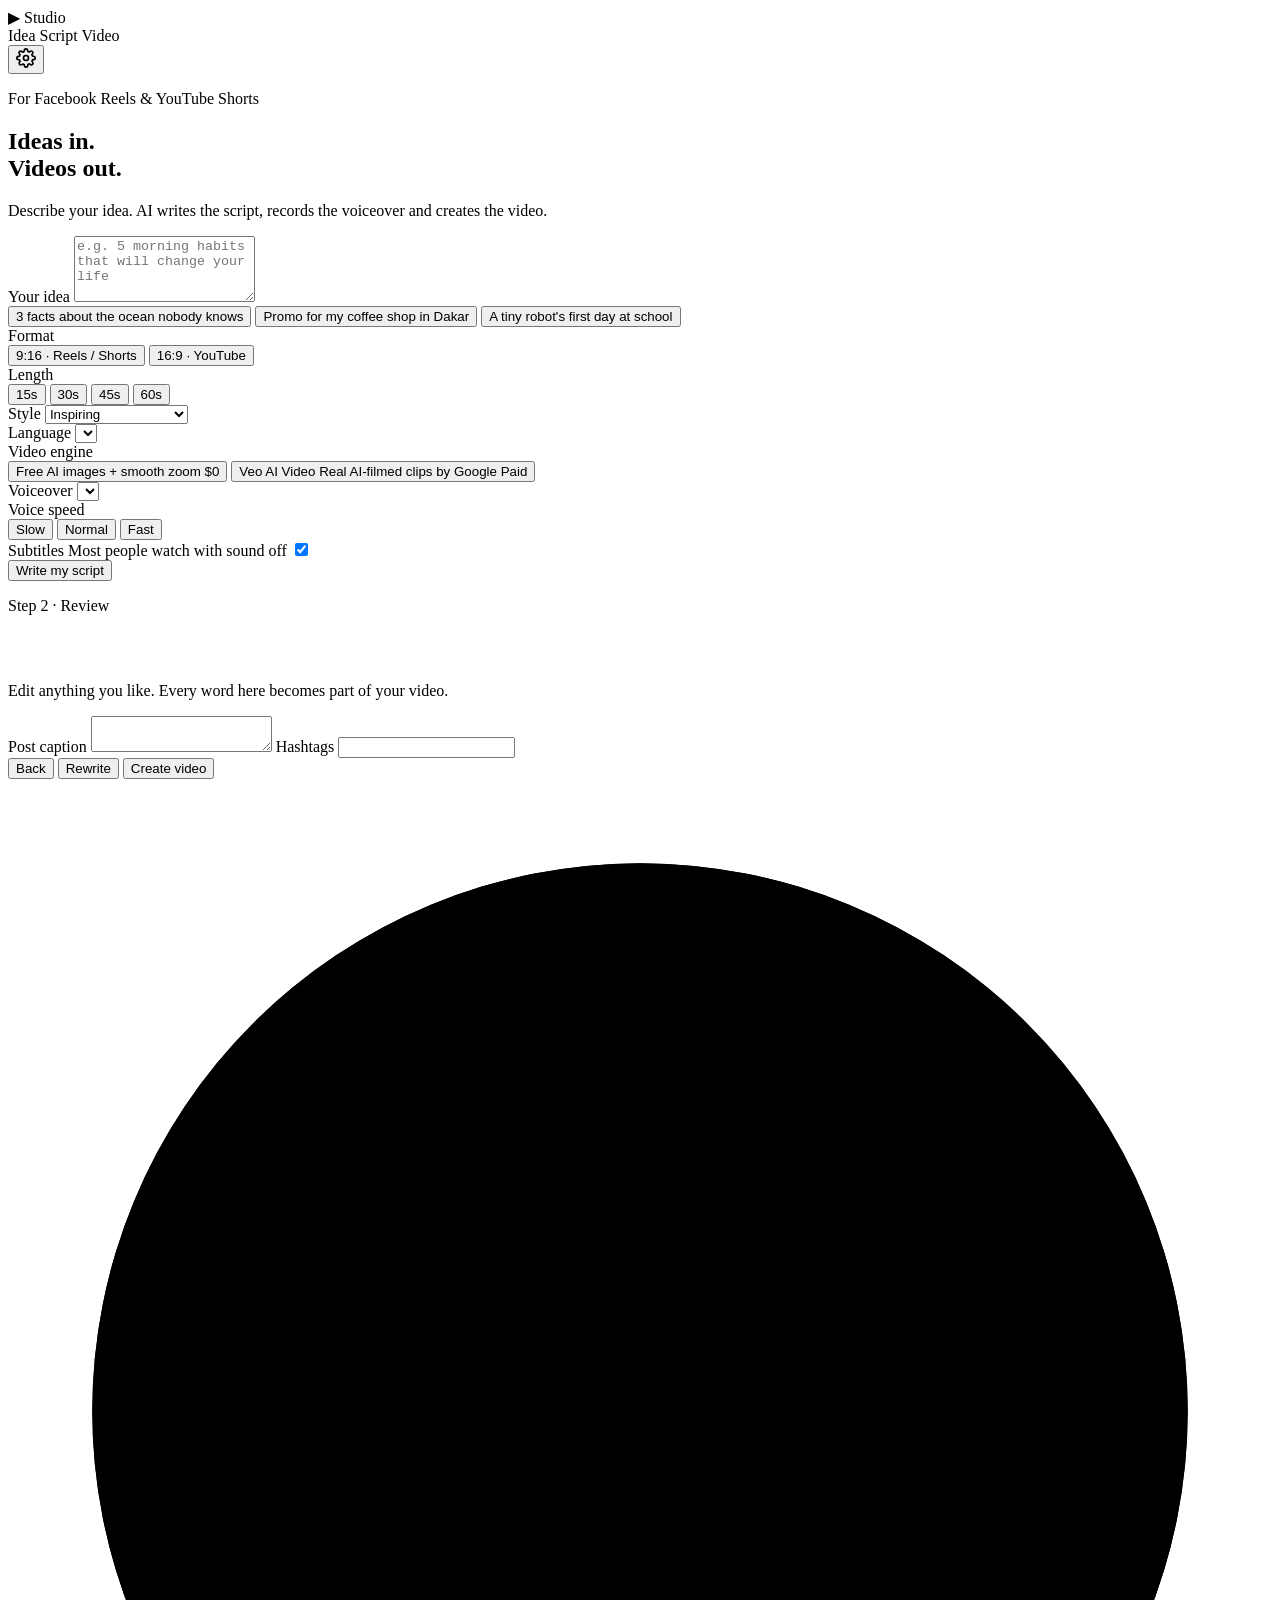
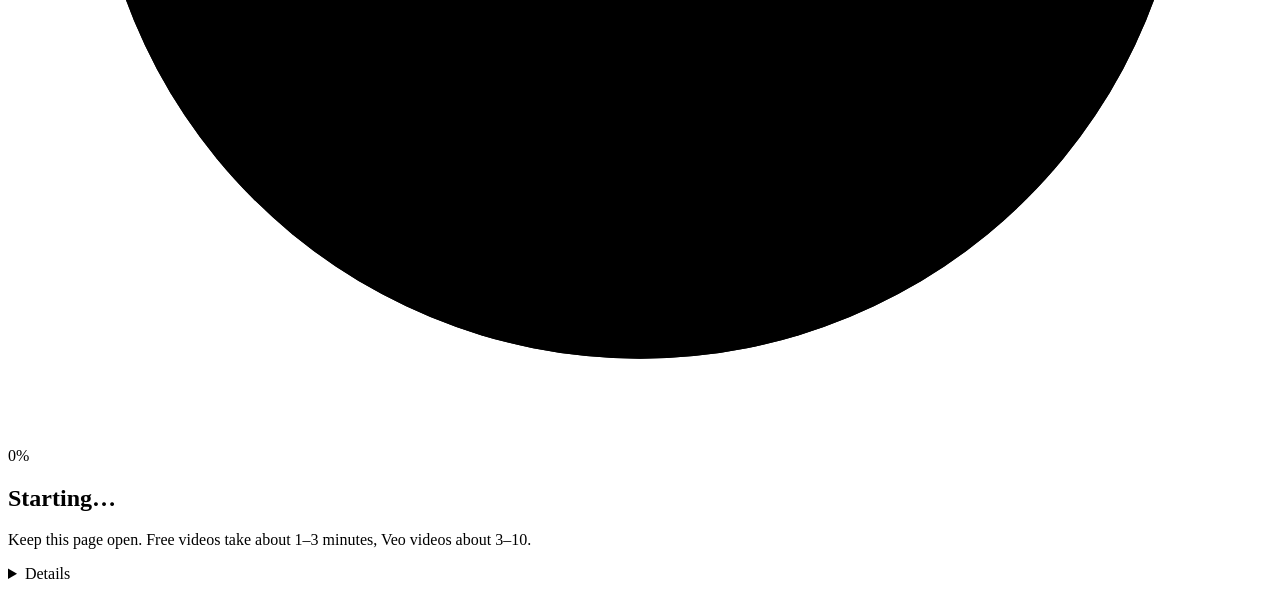
==== advanced_ai_agents/single_agent_apps/ai_movie_production_agent/short_video_studio/static/index.html @ 2b37ecbf "Add Short Video Studio: Apple-style web app for Reels & Shorts Builds on the AI Movie Production Age" ====
<!doctype html>
<html lang="en">
<head>
  <meta charset="utf-8" />
  <meta name="viewport" content="width=device-width, initial-scale=1" />
  <title>Short Video Studio</title>
  <meta name="description" content="Turn an idea into a short video for Facebook Reels and YouTube Shorts." />
  <link rel="preconnect" href="https://fonts.googleapis.com" />
  <link href="https://fonts.googleapis.com/css2?family=Inter:wght@400;500;600;700;800&display=swap" rel="stylesheet" />
  <link rel="stylesheet" href="/static/style.css" />
</head>
<body>
  <!-- Frosted navigation bar -->
  <nav class="nav">
    <div class="nav-inner">
      <div class="brand"><span class="brand-icon">▶</span> Studio</div>
      <div class="nav-steps" id="navSteps">
        <span data-step="1" class="active">Idea</span>
        <span data-step="2">Script</span>
        <span data-step="3">Video</span>
      </div>
      <button class="icon-btn" id="settingsBtn" aria-label="Settings">
        <svg width="20" height="20" viewBox="0 0 24 24" fill="none" stroke="currentColor" stroke-width="2" stroke-linecap="round" stroke-linejoin="round"><circle cx="12" cy="12" r="3"/><path d="M19.4 15a1.65 1.65 0 0 0 .33 1.82l.06.06a2 2 0 1 1-2.83 2.83l-.06-.06a1.65 1.65 0 0 0-1.82-.33 1.65 1.65 0 0 0-1 1.51V21a2 2 0 1 1-4 0v-.09a1.65 1.65 0 0 0-1-1.51 1.65 1.65 0 0 0-1.82.33l-.06.06a2 2 0 1 1-2.83-2.83l.06-.06a1.65 1.65 0 0 0 .33-1.82 1.65 1.65 0 0 0-1.51-1H3a2 2 0 1 1 0-4h.09a1.65 1.65 0 0 0 1.51-1 1.65 1.65 0 0 0-.33-1.82l-.06-.06a2 2 0 1 1 2.83-2.83l.06.06a1.65 1.65 0 0 0 1.82.33h0a1.65 1.65 0 0 0 1-1.51V3a2 2 0 1 1 4 0v.09a1.65 1.65 0 0 0 1 1.51h0a1.65 1.65 0 0 0 1.82-.33l.06-.06a2 2 0 1 1 2.83 2.83l-.06.06a1.65 1.65 0 0 0-.33 1.82v0a1.65 1.65 0 0 0 1.51 1H21a2 2 0 1 1 0 4h-.09a1.65 1.65 0 0 0-1.51 1z"/></svg>
      </button>
    </div>
  </nav>

  <main>
    <!-- ========== STEP 1: IDEA ========== -->
    <section class="view active" id="view1">
      <header class="hero">
        <p class="eyebrow">For Facebook Reels &amp; YouTube Shorts</p>
        <h1>Ideas in.<br /><span class="gradient-text">Videos out.</span></h1>
        <p class="lede">Describe your idea. AI writes the script, records the voiceover and creates the video.</p>
      </header>

      <div class="card">
        <label class="label" for="idea">Your idea</label>
        <textarea id="idea" rows="4" placeholder="e.g. 5 morning habits that will change your life"></textarea>
        <div class="chips" id="ideaExamples">
          <button class="chip">3 facts about the ocean nobody knows</button>
          <button class="chip">Promo for my coffee shop in Dakar</button>
          <button class="chip">A tiny robot's first day at school</button>
        </div>
      </div>

      <div class="card grid">
        <div class="field">
          <span class="label">Format</span>
          <div class="segmented" data-name="format">
            <button data-value="vertical" class="selected"><span class="ratio r916"></span>9:16 · Reels / Shorts</button>
            <button data-value="horizontal"><span class="ratio r169"></span>16:9 · YouTube</button>
          </div>
        </div>
        <div class="field">
          <span class="label">Length</span>
          <div class="segmented" data-name="duration">
            <button data-value="15">15s</button>
            <button data-value="30" class="selected">30s</button>
            <button data-value="45">45s</button>
            <button data-value="60">60s</button>
          </div>
        </div>
        <div class="field">
          <label class="label" for="style">Style</label>
          <select id="style">
            <option>Inspiring</option>
            <option>Funny</option>
            <option>Educational</option>
            <option>Dramatic storytelling</option>
            <option>Product promo / ad</option>
            <option>Mysterious</option>
            <option>Calm &amp; relaxing</option>
          </select>
        </div>
        <div class="field">
          <label class="label" for="language">Language</label>
          <select id="language"></select>
        </div>
      </div>

      <!-- The engine switch -->
      <div class="card">
        <span class="label">Video engine</span>
        <div class="engine-switch" id="engineSwitch">
          <button class="engine selected" data-value="free">
            <span class="engine-title">Free</span>
            <span class="engine-sub">AI images + smooth zoom</span>
            <span class="badge">$0</span>
          </button>
          <button class="engine" data-value="veo">
            <span class="engine-title">Veo AI Video</span>
            <span class="engine-sub">Real AI-filmed clips by Google</span>
            <span class="badge paid">Paid</span>
          </button>
        </div>
        <div class="veo-options" id="veoOptions" hidden>
          <div class="field">
            <span class="label">Veo quality</span>
            <div class="segmented" data-name="veo_quality">
              <button data-value="fast" class="selected">Fast · cheaper</button>
              <button data-value="best">Best quality</button>
            </div>
          </div>
          <p class="note" id="veoNote"></p>
        </div>
      </div>

      <div class="card grid">
        <div class="field">
          <label class="label" for="voice">Voiceover</label>
          <select id="voice"></select>
        </div>
        <div class="field">
          <span class="label">Voice speed</span>
          <div class="segmented" data-name="voice_speed">
            <button data-value="Slow">Slow</button>
            <button data-value="Normal" class="selected">Normal</button>
            <button data-value="Fast">Fast</button>
          </div>
        </div>
        <div class="field toggle-row">
          <span>
            <span class="label inline">Subtitles</span>
            <span class="hint">Most people watch with sound off</span>
          </span>
          <label class="switch"><input type="checkbox" id="subtitles" checked /><span></span></label>
        </div>
      </div>

      <div class="actions">
        <button class="btn primary large" id="writeBtn">
          <span class="btn-label">Write my script</span><span class="spinner"></span>
        </button>
      </div>
    </section>

    <!-- ========== STEP 2: SCRIPT ========== -->
    <section class="view" id="view2">
      <header class="hero small">
        <p class="eyebrow">Step 2 · Review</p>
        <h2 id="scriptTitle" contenteditable="true" spellcheck="false"></h2>
        <p class="lede">Edit anything you like. Every word here becomes part of your video.</p>
      </header>

      <div id="scenes" class="scenes"></div>

      <div class="card">
        <label class="label" for="caption">Post caption</label>
        <textarea id="caption" rows="2"></textarea>
        <label class="label" for="hashtags">Hashtags</label>
        <input id="hashtags" type="text" />
      </div>

      <div class="actions">
        <button class="btn secondary" id="backBtn">Back</button>
        <button class="btn secondary" id="rewriteBtn">Rewrite</button>
        <button class="btn primary large" id="makeBtn">Create video</button>
      </div>
    </section>

    <!-- ========== STEP 3: VIDEO ========== -->
    <section class="view" id="view3">
      <div class="progress-wrap" id="progressWrap">
        <div class="ring">
          <svg viewBox="0 0 120 120"><circle class="track" cx="60" cy="60" r="52" /><circle class="bar" id="ringBar" cx="60" cy="60" r="52" /></svg>
          <span id="percent">0%</span>
        </div>
        <h2 id="stepText">Starting…</h2>
        <p class="lede" id="stepSub">Keep this page open. Free videos take about 1–3 minutes, Veo videos about 3–10.</p>
        <details class="log"><summary>Details</summary><ol id="logList"></ol></details>
      </div>

      <div class="result" id="result" hidden>
        <header class="hero small">
          <p class="eyebrow">Done</p>
          <h2>Your video is ready.</h2>
        </header>
        <div class="result-grid">
          <div class="device" id="device">
            <video id="player" controls playsinline></video>
          </div>
          <div class="card share">
            <span class="label">Caption</span>
            <p id="finalCaption" class="caption-text"></p>
            <ul class="warnings" id="warnings" hidden></ul>
            <button class="btn secondary full" id="copyCaption">Copy caption &amp; hashtags</button>
            <a class="btn primary full" id="downloadBtn" download>Download MP4</a>
            <div class="tips">
              <p><strong>Facebook:</strong> Create → Reel → upload the MP4 → paste caption.</p>
              <p><strong>YouTube:</strong> Create → Upload video. Vertical videos under 3 minutes become Shorts automatically.</p>
            </div>
            <button class="btn ghost full" id="newBtn">Make another video</button>
          </div>
        </div>
      </div>

      <div class="card error-card" id="errorCard" hidden>
        <h3>Something went wrong</h3>
        <p id="errorText"></p>
        <button class="btn secondary" id="retryBtn">Back to script</button>
      </div>
    </section>
  </main>

  <!-- Settings sheet -->
  <dialog id="settings" class="sheet">
    <form method="dialog">
      <h3>Settings</h3>
      <p class="hint" id="keyHint">Your Google API key writes the script (free tier works) and powers Veo videos (paid). Get one at
        <a href="https://aistudio.google.com/apikey" target="_blank" rel="noopener">aistudio.google.com/apikey</a>.
        It is saved only in this browser.</p>
      <label class="label" for="apiKey">Google API key</label>
      <input id="apiKey" type="password" autocomplete="off" placeholder="AIza…" />
      <div class="actions end">
        <button class="btn primary" value="save" id="saveKey">Done</button>
      </div>
    </form>
  </dialog>

  <div class="toast" id="toast"></div>
  <script src="/static/app.js"></script>
</body>
</html>
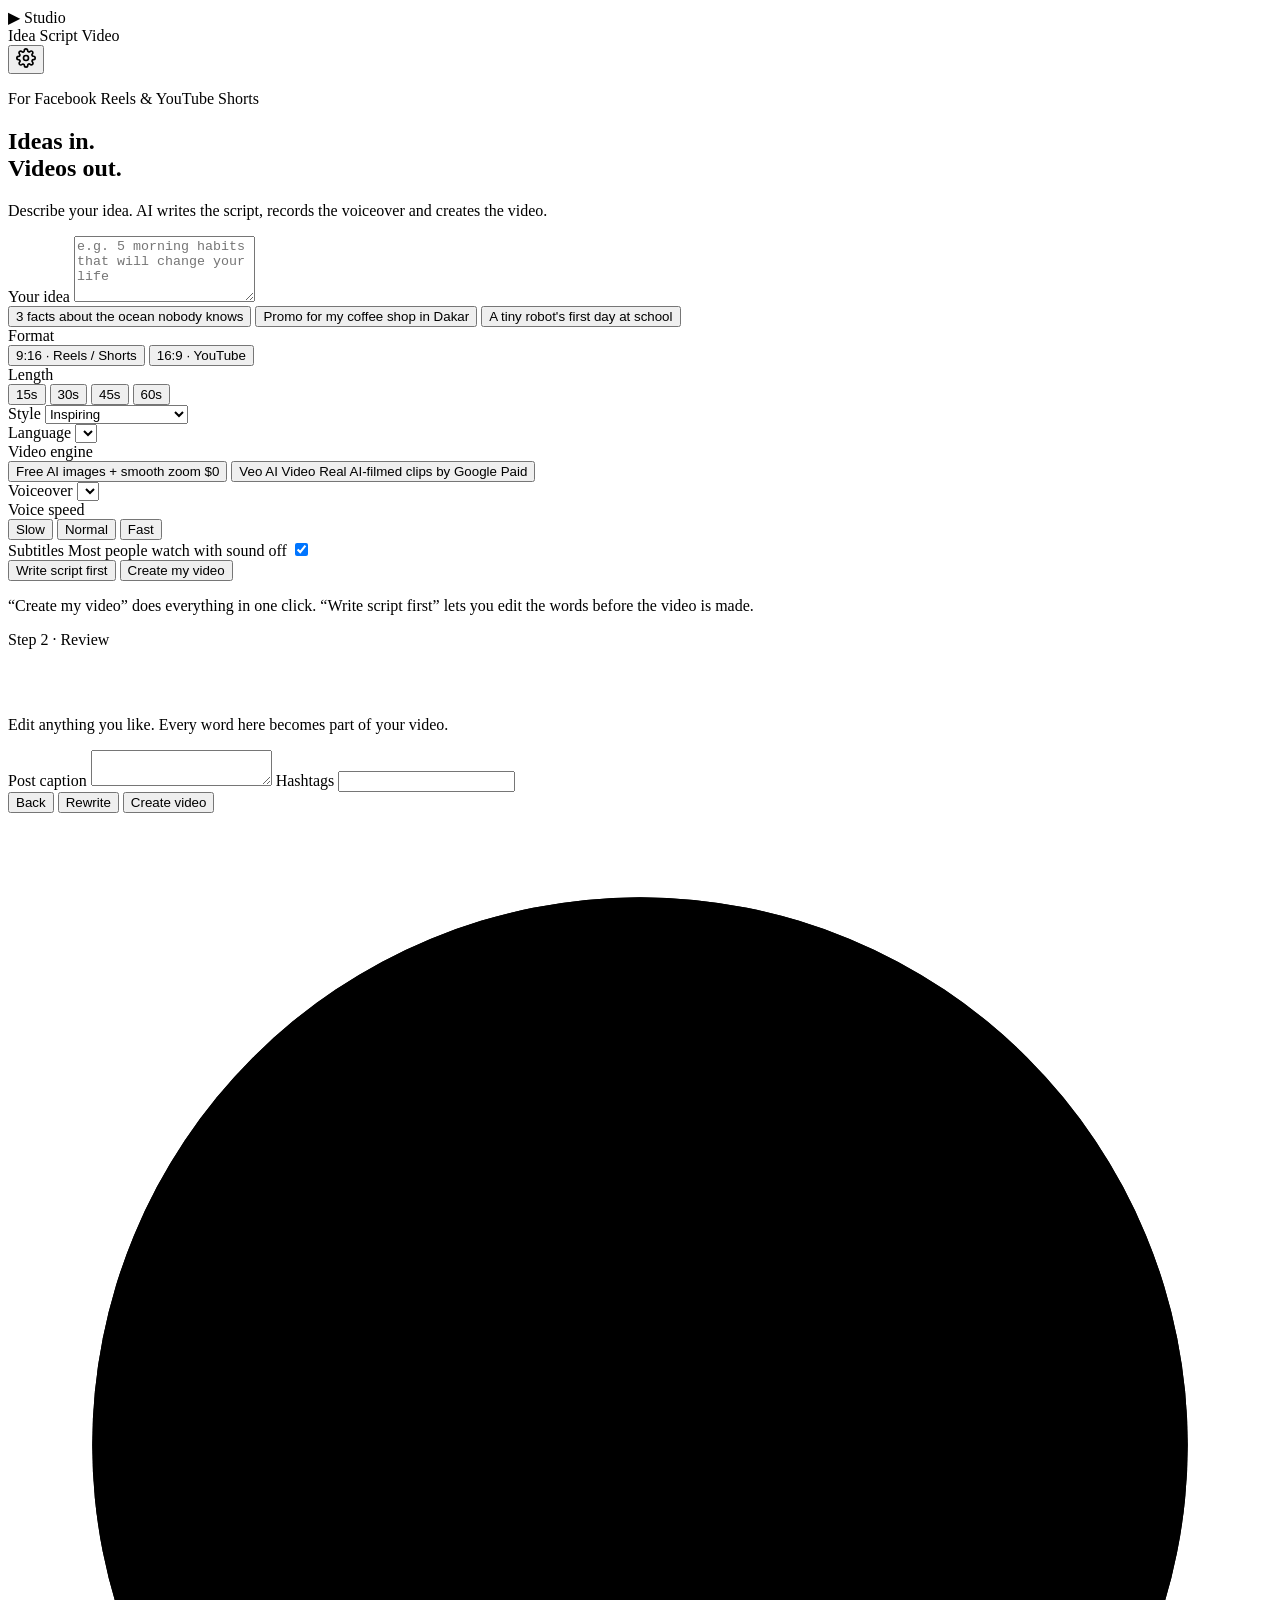
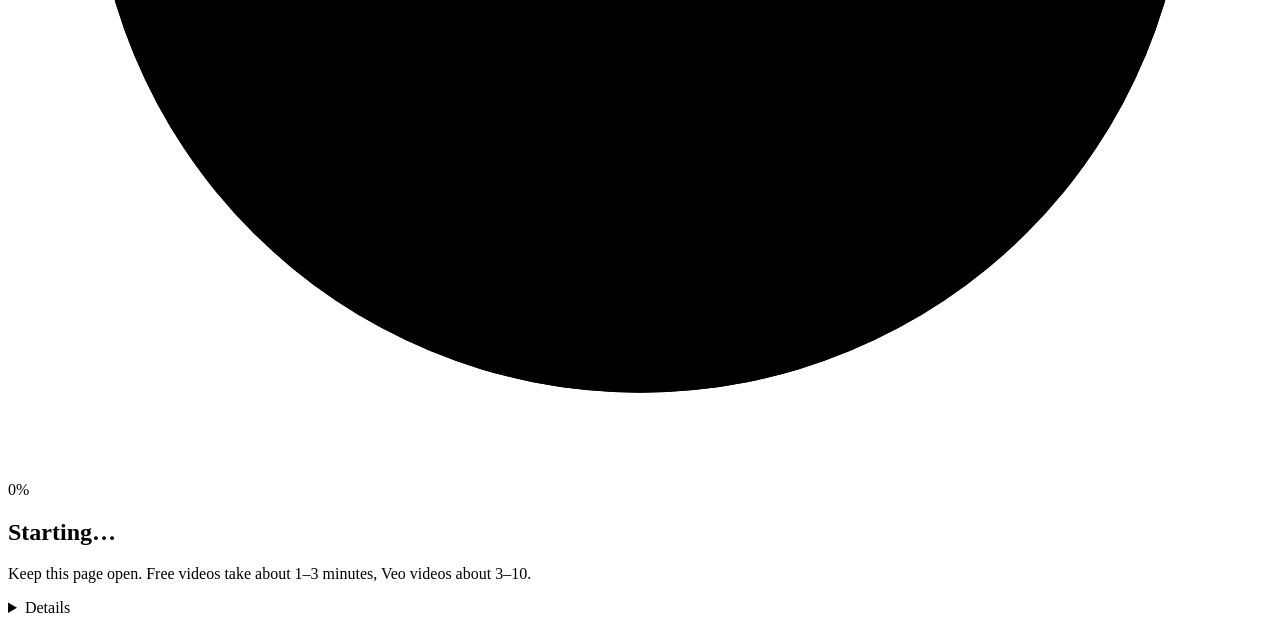
==== commit 4020b2a8: "Add a one-click 'Create my video' button Writes the script and starts the video in one step; 'Write " ====
--- a/advanced_ai_agents/single_agent_apps/ai_movie_production_agent/short_video_studio/static/index.html
+++ b/advanced_ai_agents/single_agent_apps/ai_movie_production_agent/short_video_studio/static/index.html
@@ -129,10 +129,14 @@
       </div>
 
       <div class="actions">
-        <button class="btn primary large" id="writeBtn">
-          <span class="btn-label">Write my script</span><span class="spinner"></span>
+        <button class="btn secondary large" id="writeBtn">
+          <span class="btn-label">Write script first</span><span class="spinner"></span>
         </button>
-      </div>
+        <button class="btn primary large" id="quickBtn">
+          <span class="btn-label">Create my video</span><span class="spinner"></span>
+        </button>
+      </div>
+      <p class="note center">“Create my video” does everything in one click. “Write script first” lets you edit the words before the video is made.</p>
     </section>
 
     <!-- ========== STEP 2: SCRIPT ========== -->
@@ -186,6 +190,7 @@
             <ul class="warnings" id="warnings" hidden></ul>
             <button class="btn secondary full" id="copyCaption">Copy caption &amp; hashtags</button>
             <a class="btn primary full" id="downloadBtn" download>Download MP4</a>
+            <p class="note" id="expiryNote" hidden></p>
             <div class="tips">
               <p><strong>Facebook:</strong> Create → Reel → upload the MP4 → paste caption.</p>
               <p><strong>YouTube:</strong> Create → Upload video. Vertical videos under 3 minutes become Shorts automatically.</p>
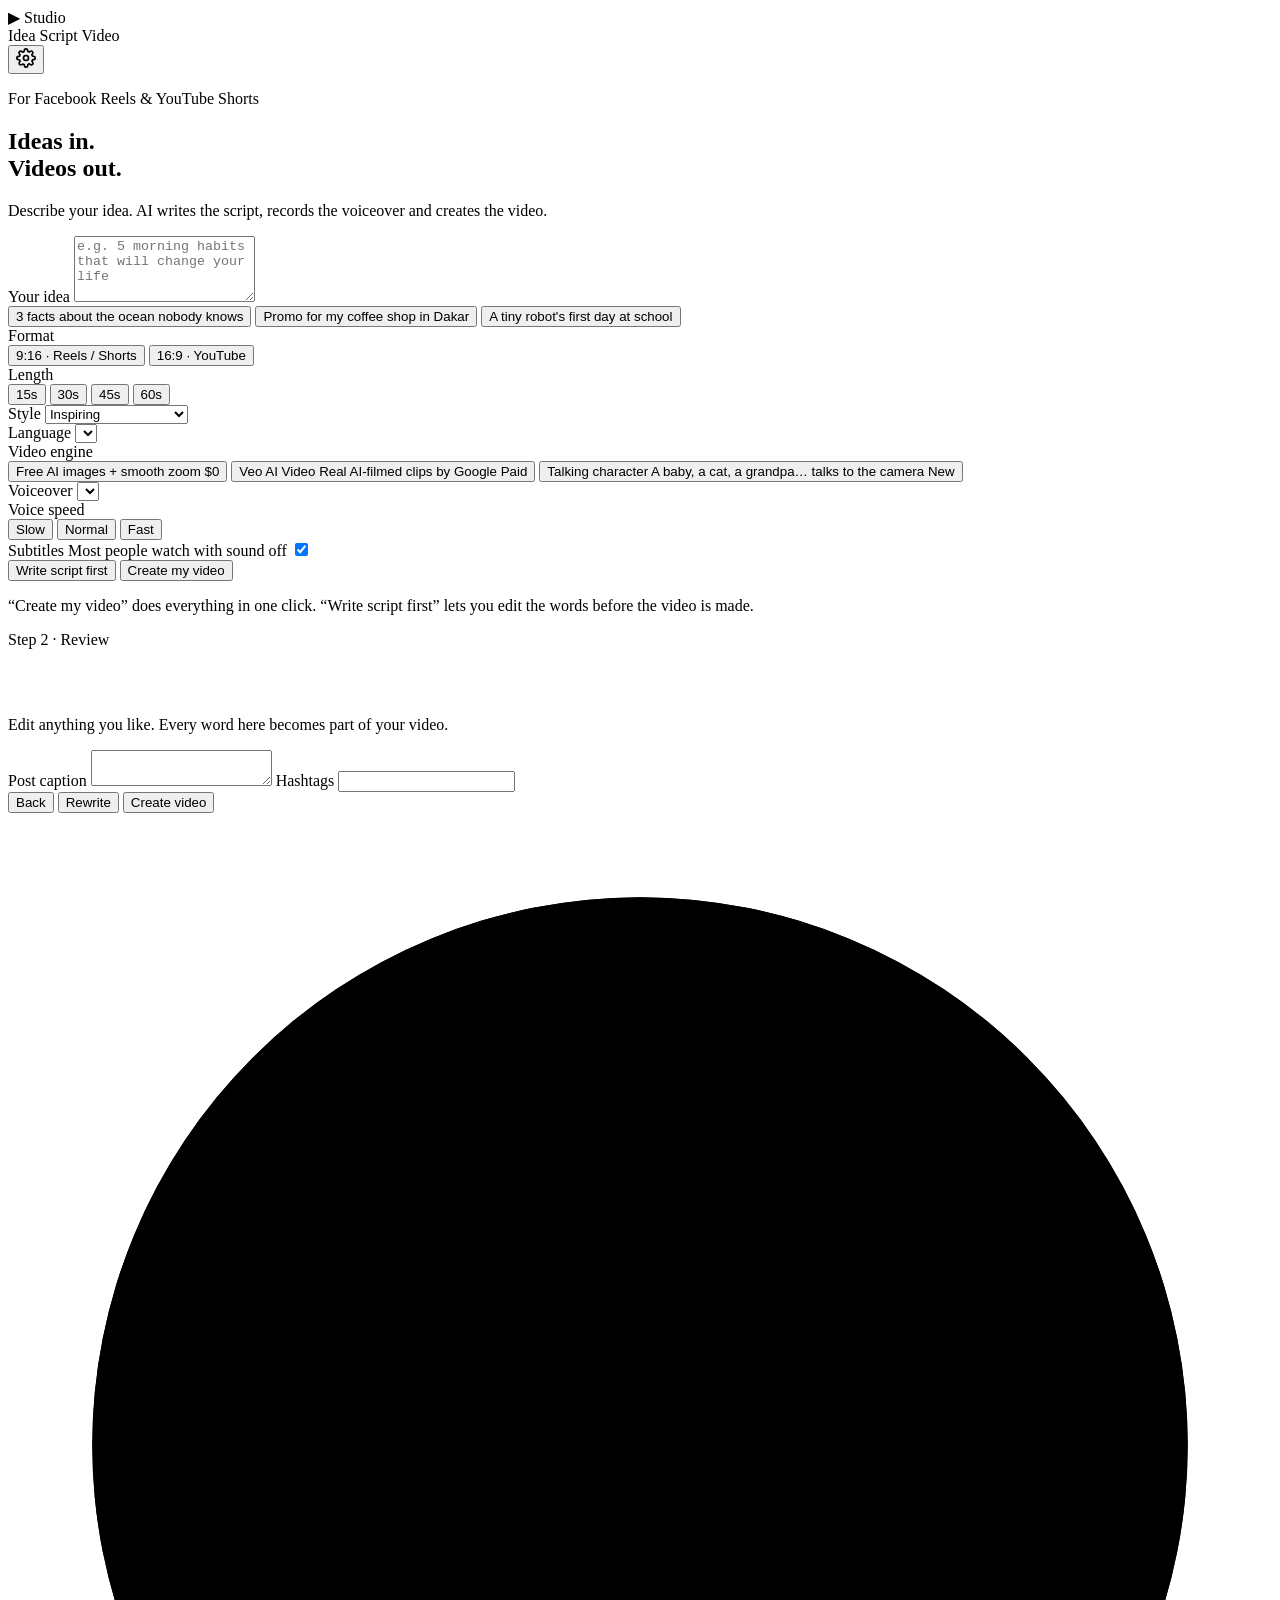
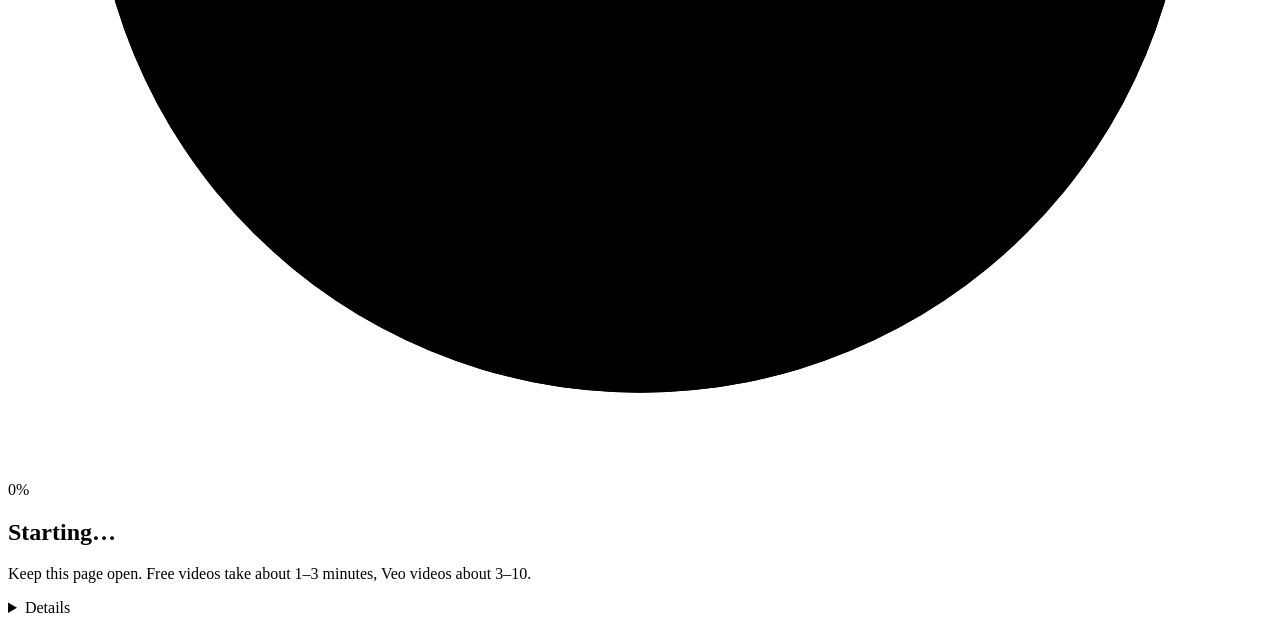
==== commit dd48f3de: "Add "Talking character" mode (babies, people and animals that talk) - New engine next to Free and Ve" ====
--- a/advanced_ai_agents/single_agent_apps/ai_movie_production_agent/short_video_studio/static/index.html
+++ b/advanced_ai_agents/single_agent_apps/ai_movie_production_agent/short_video_studio/static/index.html
@@ -93,6 +93,37 @@
             <span class="engine-sub">Real AI-filmed clips by Google</span>
             <span class="badge paid">Paid</span>
           </button>
+          <button class="engine" data-value="talk">
+            <span class="engine-title">Talking character</span>
+            <span class="engine-sub">A baby, a cat, a grandpa… talks to the camera</span>
+            <span class="badge new">New</span>
+          </button>
+        </div>
+        <div class="talk-options" id="talkOptions" hidden>
+          <div class="field">
+            <label class="label" for="character">Your character</label>
+            <input id="character" type="text" maxlength="300"
+                   placeholder="e.g. a chubby orange cat wearing tiny sunglasses" />
+          </div>
+          <div class="upload-row">
+            <label class="btn secondary upload-btn" for="characterPhoto">Or upload a photo</label>
+            <input id="characterPhoto" type="file" accept="image/*" hidden />
+            <img id="photoPreview" class="photo-preview" alt="Your character photo" hidden />
+            <button type="button" class="scene-remove" id="removePhoto" hidden>Remove photo</button>
+          </div>
+          <div class="field">
+            <span class="label">Voice effect</span>
+            <div class="segmented" data-name="voice_effect">
+              <button data-value="Normal" class="selected">Normal</button>
+              <button data-value="Baby">Baby</button>
+              <button data-value="Chipmunk">Chipmunk</button>
+              <button data-value="Deep">Deep</button>
+            </div>
+          </div>
+          <p class="note">Works best with a clear, front-facing face. Animals are experimental.
+            Only use photos you have permission to use, and tick “AI-generated” when you post.</p>
+          <p class="note warn" id="talkTokenNote" hidden>The talking part needs a Hugging Face token
+            (HF_TOKEN) on the server. Without it, the character won't move its mouth.</p>
         </div>
         <div class="veo-options" id="veoOptions" hidden>
           <div class="field">
@@ -137,6 +168,7 @@
         </button>
       </div>
       <p class="note center">“Create my video” does everything in one click. “Write script first” lets you edit the words before the video is made.</p>
+      <div class="card error-inline" id="formError" role="alert" hidden></div>
     </section>
 
     <!-- ========== STEP 2: SCRIPT ========== -->
@@ -215,9 +247,12 @@
       <p class="hint" id="keyHint">Your Google API key writes the script (free tier works) and powers Veo videos (paid). Get one at
         <a href="https://aistudio.google.com/apikey" target="_blank" rel="noopener">aistudio.google.com/apikey</a>.
         It is saved only in this browser.</p>
+      <p class="key-status" id="keyStatus"></p>
       <label class="label" for="apiKey">Google API key</label>
       <input id="apiKey" type="password" autocomplete="off" placeholder="AIza…" />
+      <p class="note key-error" id="keyError" hidden></p>
       <div class="actions end">
+        <button class="btn secondary" type="button" id="clearKey" hidden>Use the server key</button>
         <button class="btn primary" value="save" id="saveKey">Done</button>
       </div>
     </form>
